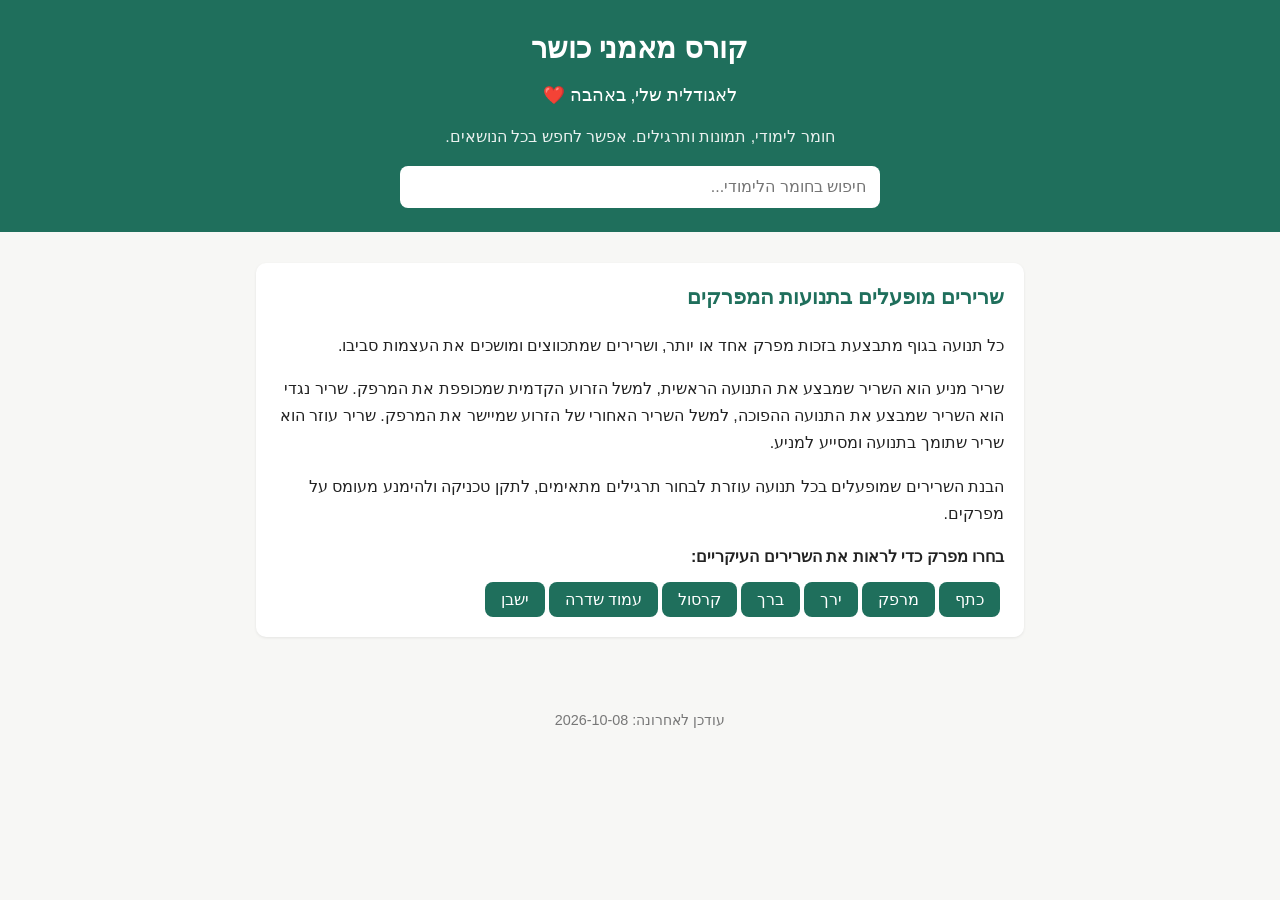
==== index.html @ 0c305dd4 "Add files via upload" ====
<!DOCTYPE html>
<html lang="he" dir="rtl">
<head>
  <meta charset="UTF-8">
  <meta name="viewport" content="width=device-width, initial-scale=1.0">
  <title>קורס מאמני כושר</title>
  <link rel="stylesheet" href="style.css">
</head>
<body>
  <header>
    <h1>קורס מאמני כושר</h1>
    <h2 class="subtitle">לאגודלית שלי, באהבה ❤️</h2>
    <p>חומר לימודי, תמונות ותרגילים. אפשר לחפש בכל הנושאים.</p>
    <input type="search" id="search" placeholder="חיפוש בחומר הלימודי..." aria-label="חיפוש">
  </header>

  <main>
    <p id="status" class="status"></p>
    <div id="results"></div>
    <section id="lessons"></section>
  </main>

  <footer>
    <p>עודכן לאחרונה: <span id="updated"></span></p>
  </footer>

  <dialog id="joint-dialog" class="joint-dialog"></dialog>

  <script src="lessons.js"></script>
  <script src="app.js"></script>
</body>
</html>
---- style.css ----
* {
  box-sizing: border-box;
}

body {
  margin: 0;
  font-family: Arial, Helvetica, sans-serif;
  line-height: 1.7;
  color: #222;
  background: #f7f7f5;
}

header {
  background: #1f6f5c;
  color: #fff;
  padding: 24px 16px;
  text-align: center;
}

header h1 {
  margin: 0 0 8px;
  font-size: 1.8rem;
}

header .subtitle {
  margin: 0 0 12px;
  font-size: 1.1rem;
  font-weight: normal;
}

header p {
  margin: 0 0 16px;
  opacity: 0.9;
}

#search {
  width: 100%;
  max-width: 480px;
  padding: 12px 14px;
  font-size: 1rem;
  border: none;
  border-radius: 8px;
}

main {
  max-width: 800px;
  margin: 0 auto;
  padding: 16px;
}

.status {
  color: #555;
  font-size: 0.95rem;
}

.lesson {
  background: #fff;
  border-radius: 10px;
  padding: 16px 20px;
  margin-bottom: 16px;
  box-shadow: 0 1px 3px rgba(0, 0, 0, 0.08);
}

.lesson h2 {
  margin-top: 0;
  font-size: 1.3rem;
  color: #1f6f5c;
}

.lesson img {
  max-width: 100%;
  height: auto;
  border-radius: 6px;
  margin: 8px 0;
}

.lesson .tag {
  display: inline-block;
  background: #e5f1ee;
  color: #1f6f5c;
  font-size: 0.85rem;
  padding: 2px 10px;
  border-radius: 12px;
  margin-left: 4px;
}

.joint-picker {
  margin-top: 12px;
}

.joint-picker p {
  margin: 0 0 8px;
  font-weight: bold;
}

.joint-btn,
.joint-close {
  display: inline-block;
  margin: 4px 4px 4px 0;
  padding: 8px 16px;
  font-size: 1rem;
  border: none;
  border-radius: 8px;
  background: #1f6f5c;
  color: #fff;
  cursor: pointer;
}

.joint-dialog {
  width: min(95vw, 900px);
  max-height: 90vh;
  overflow-y: auto;
  border: none;
  border-radius: 12px;
  padding: 20px;
  box-shadow: 0 4px 20px rgba(0, 0, 0, 0.25);
}

.joint-dialog h3 {
  margin-top: 0;
  color: #1f6f5c;
}

.joint-table {
  width: 100%;
  border-collapse: collapse;
  font-size: 0.95rem;
  margin-bottom: 12px;
}

.joint-table th,
.joint-table td {
  border: 1px solid #ddd;
  padding: 6px 8px;
  text-align: right;
  vertical-align: top;
}

.joint-table th {
  background: #e5f1ee;
  color: #1f6f5c;
}

.muscle {
  position: relative;
  display: inline-block;
  border-bottom: 1px dotted #1f6f5c;
  cursor: help;
  outline: none;
}

.muscle::after {
  content: attr(data-he);
  display: none;
  position: absolute;
  bottom: 100%;
  right: 0;
  z-index: 10;
  width: min(220px, 70vw);
  padding: 8px 10px;
  border-radius: 6px;
  background: #333;
  color: #fff;
  font-size: 0.85rem;
  line-height: 1.5;
  text-align: right;
  white-space: normal;
}

.muscle:hover::after,
.muscle:focus::after {
  display: block;
}

.joint-images {
  display: flex;
  flex-wrap: wrap;
  gap: 12px;
  justify-content: center;
  margin: 0 0 8px;
}

.joint-images img {
  width: 420px;
  max-width: 100%;
  border: 1px solid #ddd;
  border-radius: 8px;
}

.muscle-legend {
  font-size: 0.95rem;
}

.muscle-legend ul {
  margin: 4px 0 0;
  padding-right: 20px;
}

.muscle-legend li {
  margin-bottom: 4px;
}

.joint-top {
  display: flex;
  justify-content: flex-start;
  margin-bottom: 8px;
}

@media (max-width: 600px) {
  .joint-table {
    font-size: 0.8rem;
  }

  .joint-table th,
  .joint-table td {
    padding: 4px;
  }
}

mark {
  background: #ffe58a;
  padding: 0 2px;
}

footer {
  text-align: center;
  color: #777;
  font-size: 0.9rem;
  padding: 24px 16px;
}

@media (max-width: 480px) {
  header h1 {
    font-size: 1.4rem;
  }
}
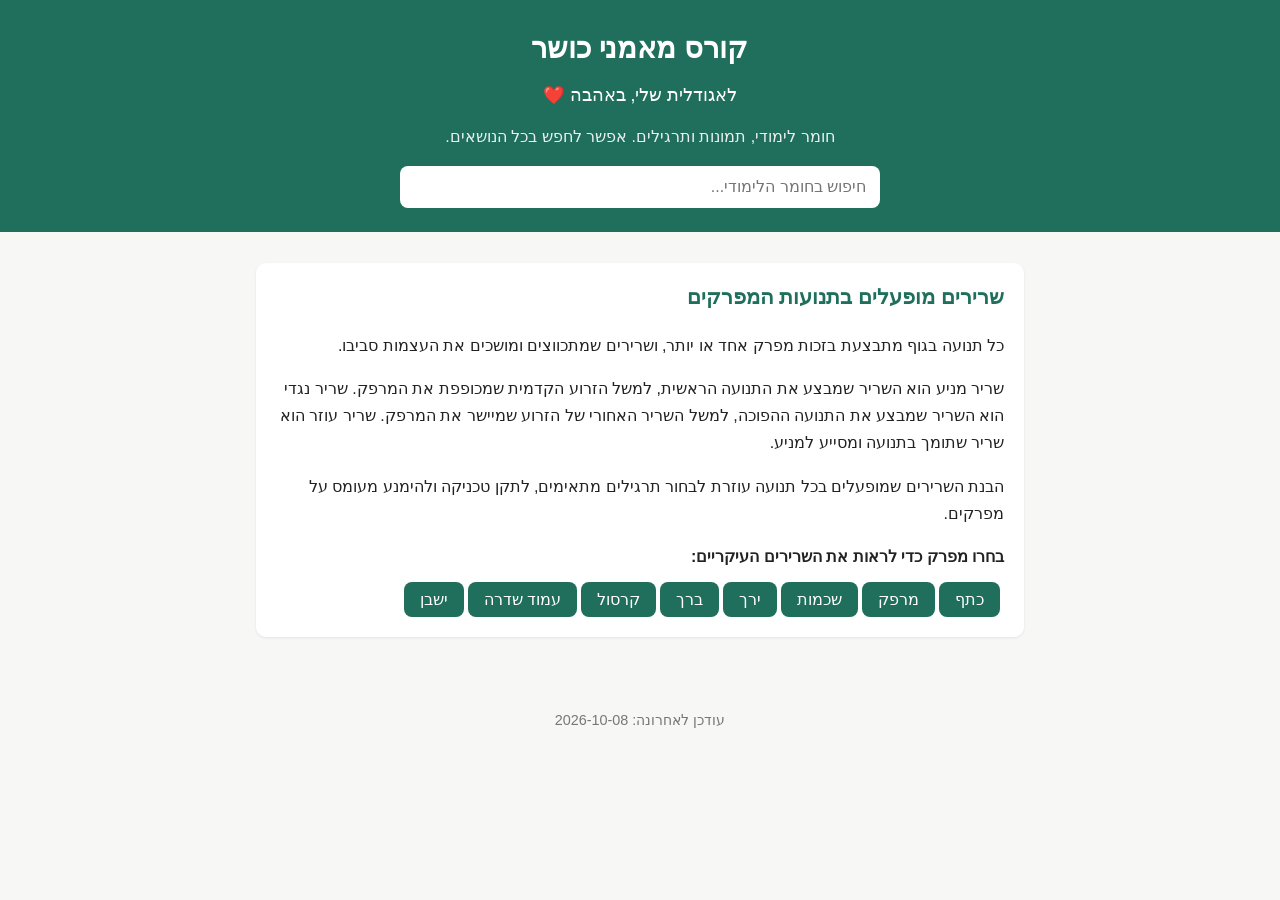
==== commit c690414f: "Add files via upload" ====
--- a/index.html
+++ b/index.html
@@ -5,6 +5,42 @@
   <meta name="viewport" content="width=device-width, initial-scale=1.0">
   <title>קורס מאמני כושר</title>
   <link rel="stylesheet" href="style.css">
+  <style>
+    /* מיקום הפופאפ של המפרקים, כאן כדי שיעבוד גם אם style.css ישן */
+    .joint-dialog {
+      width: min(95vw, 900px);
+      max-height: 90vh;
+      max-height: 90dvh;
+      overflow-y: auto;
+      overscroll-behavior: contain;
+      -webkit-overflow-scrolling: touch;
+      margin: 0;
+      position: fixed;
+      bottom: auto;
+      right: auto;
+      height: auto;
+      top: 50%;
+      left: 50%;
+      transform: translate(-50%, -50%);
+      border: none;
+      border-radius: 12px;
+      padding: 20px;
+      box-shadow: 0 4px 20px rgba(0, 0, 0, 0.25);
+      background: #fff;
+    }
+
+    @media (max-width: 600px) {
+      .joint-dialog {
+        width: 92vw;
+        max-height: 80vh;
+        max-height: 80dvh;
+        padding: 14px;
+      }
+      .joint-images img {
+        width: 100%;
+      }
+    }
+  </style>
 </head>
 <body>
   <header>
--- a/style.css
+++ b/style.css
@@ -110,6 +110,11 @@
   width: min(95vw, 900px);
   max-height: 90vh;
   overflow-y: auto;
+  margin: 0;
+  position: fixed;
+  top: 50%;
+  left: 50%;
+  transform: translate(-50%, -50%);
   border: none;
   border-radius: 12px;
   padding: 20px;
@@ -217,6 +222,22 @@
   }
 }
 
+@media (max-width: 600px) {
+  .joint-dialog {
+    width: 92vw;
+    max-height: 80vh;
+    max-height: 80dvh;
+    padding: 14px;
+    overflow-y: auto;
+    overscroll-behavior: contain;
+    -webkit-overflow-scrolling: touch;
+  }
+
+  .joint-images img {
+    width: 100%;
+  }
+}
+
 mark {
   background: #ffe58a;
   padding: 0 2px;
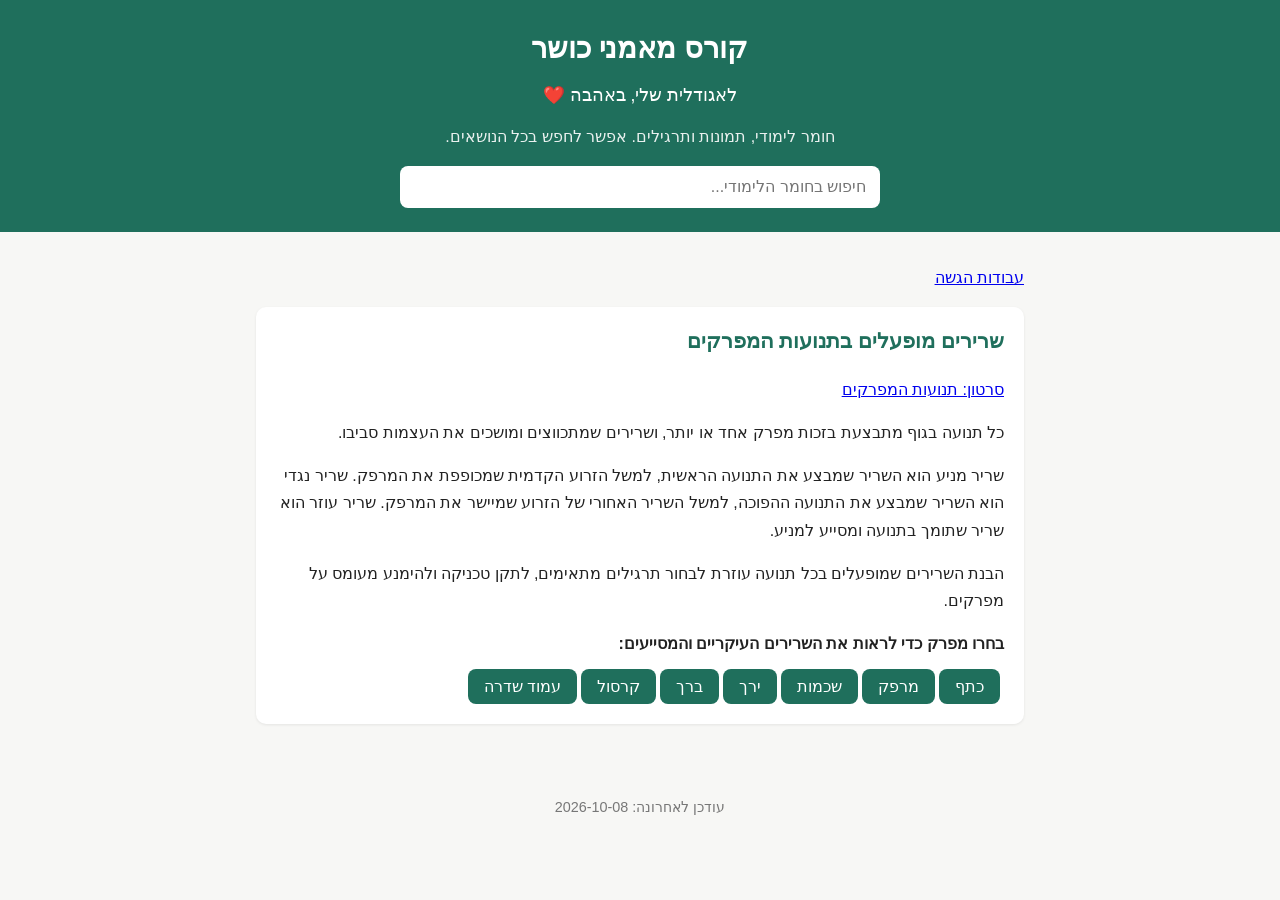
==== commit e6d1e93d: "Add files via upload" ====
--- a/index.html
+++ b/index.html
@@ -36,6 +36,9 @@
         max-height: 80dvh;
         padding: 14px;
       }
+      .joint-images {
+        flex-wrap: wrap;
+      }
       .joint-images img {
         width: 100%;
       }
@@ -51,6 +54,7 @@
   </header>
 
   <main>
+    <p class="assignments-link"><a href="assignments.html">עבודות הגשה</a></p>
     <p id="status" class="status"></p>
     <div id="results"></div>
     <section id="lessons"></section>
--- a/style.css
+++ b/style.css
@@ -144,6 +144,60 @@
 .joint-table th {
   background: #e5f1ee;
   color: #1f6f5c;
+}
+
+/* כפתור רמקול ליד שם שריר */
+.speak-btn {
+  border: none;
+  background: none;
+  cursor: pointer;
+  font-size: 0.95rem;
+  padding: 0 2px;
+  vertical-align: middle;
+}
+
+/* כפתור הדפסה בפופאפ */
+.print-btn {
+  display: inline-block;
+  margin: 4px 4px 4px 0;
+  padding: 8px 16px;
+  font-size: 1rem;
+  border: 1px solid #1f6f5c;
+  border-radius: 8px;
+  background: #fff;
+  color: #1f6f5c;
+  cursor: pointer;
+}
+
+/* הדפסה: רק תוכן הפופאפ, בלי כפתורים ובלי הדף מסביב */
+@media print {
+  body * {
+    visibility: hidden;
+  }
+  #joint-dialog,
+  #joint-dialog * {
+    visibility: visible;
+  }
+  #joint-dialog {
+    position: absolute;
+    top: 0;
+    left: 0;
+    transform: none;
+    width: 100%;
+    max-height: none;
+    overflow: visible;
+    box-shadow: none;
+    padding: 0;
+  }
+  .joint-top,
+  .print-btn {
+    display: none !important;
+  }
+}
+
+/* שורות מופרדות בצבע עדין */
+.joint-table tr.row-shade td {
+  background: #f4f8f6;
 }
 
 .muscle {
@@ -179,17 +233,29 @@
 
 .joint-images {
   display: flex;
-  flex-wrap: wrap;
+  flex-wrap: nowrap;
   gap: 12px;
   justify-content: center;
   margin: 0 0 8px;
 }
 
 .joint-images img {
-  width: 420px;
+  width: 320px;
   max-width: 100%;
   border: 1px solid #ddd;
   border-radius: 8px;
+}
+
+/* תמונה שנייה של הכתף תהיה באותו גובה כמו הראשונה */
+.joint-images img[src$="sholder2-flexion-extension.png"] {
+  width: auto;
+  height: 134px;
+}
+
+/* תמונת הברך נמוכה יותר */
+.joint-images img[src$="Knee-flexion-extension.png"] {
+  width: auto;
+  max-height: 160px;
 }
 
 .muscle-legend {
